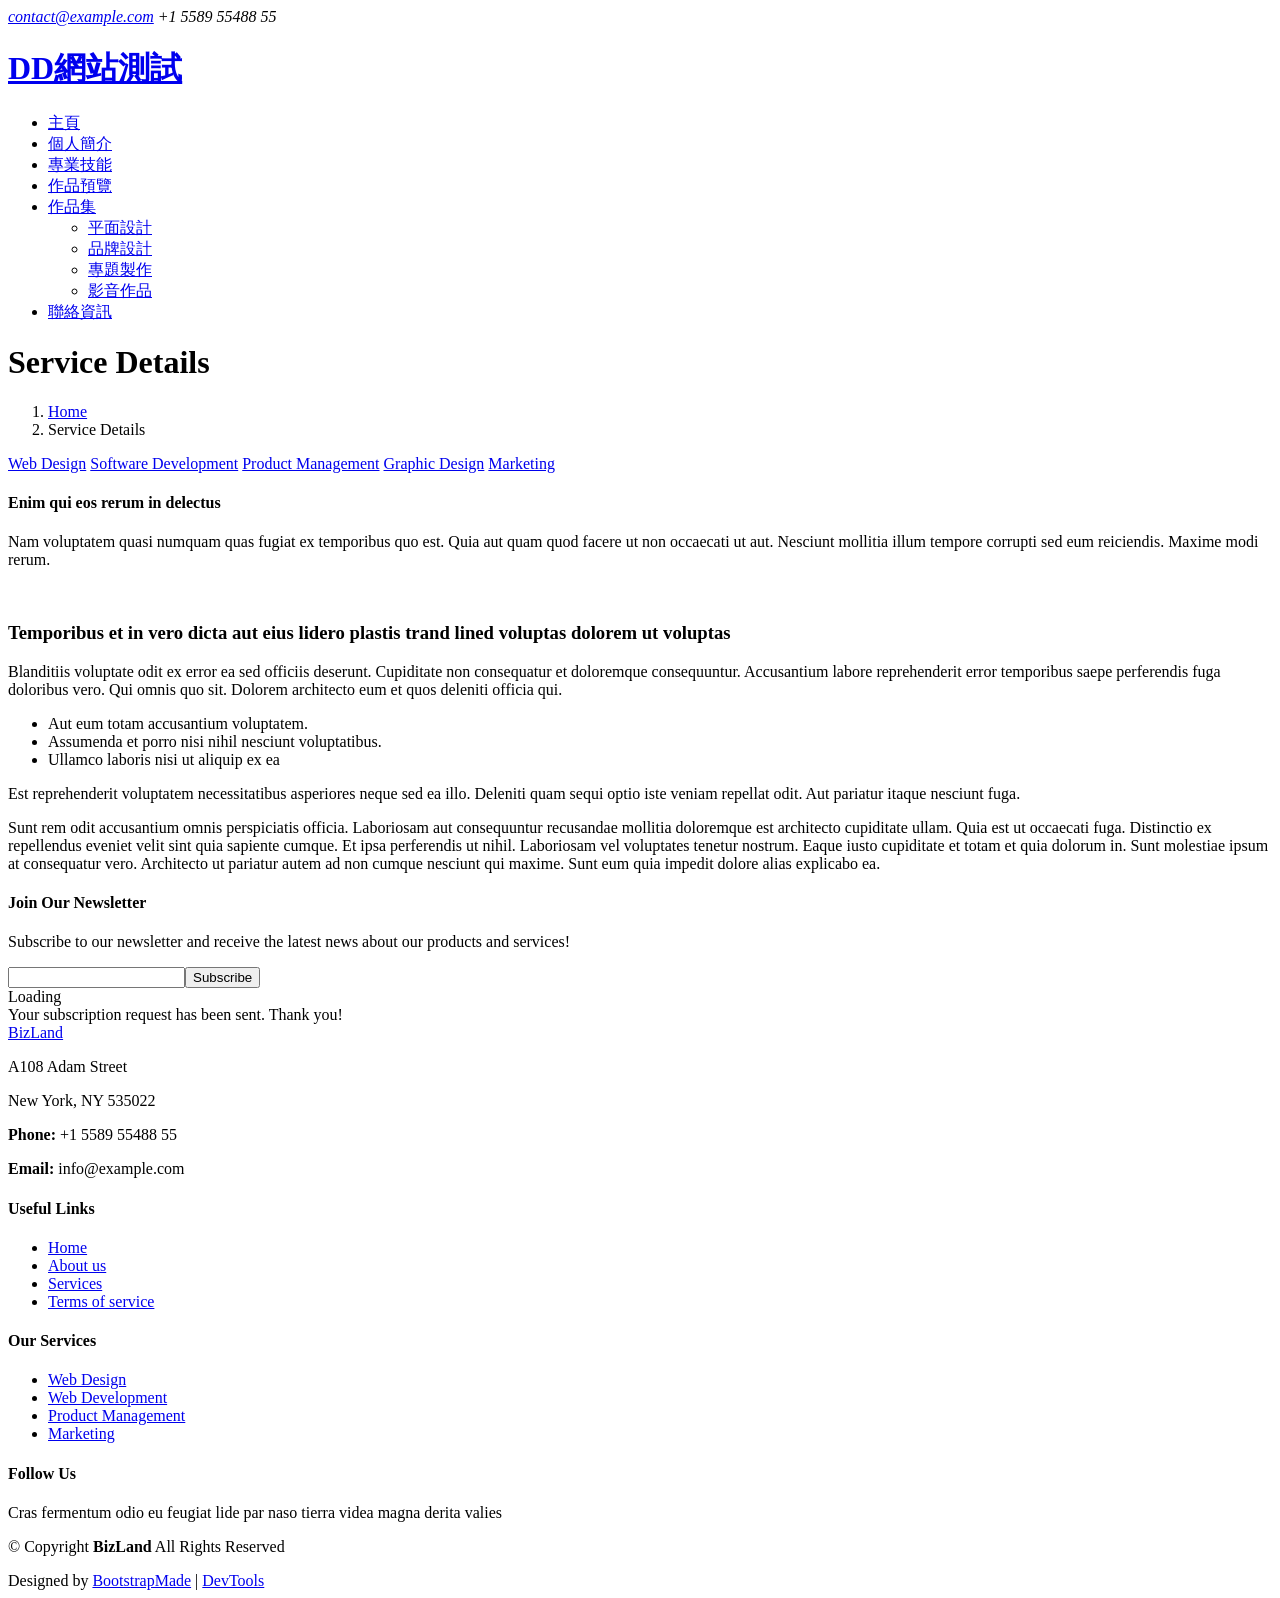
==== service-details.html @ c72c9043 "Add files via upload" ====
<!DOCTYPE html>
<html lang="en">

<head>
  <meta charset="utf-8">
  <meta content="width=device-width, initial-scale=1.0" name="viewport">
  <title>Service Details - BizLand Bootstrap Template</title>
  <meta name="description" content="">
  <meta name="keywords" content="">

  <!-- Favicons -->
  <link href="assets/img/favicon.png" rel="icon">
  <link href="assets/img/apple-touch-icon.png" rel="apple-touch-icon">

  <!-- Fonts -->
  <link href="https://fonts.googleapis.com" rel="preconnect">
  <link href="https://fonts.gstatic.com" rel="preconnect" crossorigin>
  <link href="https://fonts.googleapis.com/css2?family=Roboto:ital,wght@0,100;0,300;0,400;0,500;0,700;0,900;1,100;1,300;1,400;1,500;1,700;1,900&family=Open+Sans:ital,wght@0,300;0,400;0,500;0,600;0,700;0,800;1,300;1,400;1,500;1,600;1,700;1,800&family=Montserrat:ital,wght@0,100;0,200;0,300;0,400;0,500;0,600;0,700;0,800;0,900;1,100;1,200;1,300;1,400;1,500;1,600;1,700;1,800;1,900&display=swap" rel="stylesheet">

  <!-- Vendor CSS Files -->
  <link href="assets/vendor/bootstrap/css/bootstrap.min.css" rel="stylesheet">
  <link href="assets/vendor/bootstrap-icons/bootstrap-icons.css" rel="stylesheet">
  <link href="assets/vendor/aos/aos.css" rel="stylesheet">
  <link href="assets/vendor/glightbox/css/glightbox.min.css" rel="stylesheet">
  <link href="assets/vendor/swiper/swiper-bundle.min.css" rel="stylesheet">

  <!-- Main CSS File -->
  <link href="assets/css/main.css" rel="stylesheet">

  <!-- =======================================================
  * Template Name: BizLand
  * Template URL: https://bootstrapmade.com/bizland-bootstrap-business-template/
  * Updated: Dec 05 2024 with Bootstrap v5.3.3
  * Author: BootstrapMade.com
  * License: https://bootstrapmade.com/license/
  ======================================================== -->
</head>

<body class="index-page">

  <header id="header" class="header sticky-top">

    <div class="topbar d-flex align-items-center">
      <div class="container d-flex justify-content-center justify-content-md-between">
        <div class="contact-info d-flex align-items-center">
          <i class="bi bi-envelope d-flex align-items-center"><a href="mailto:contact@example.com">contact@example.com</a></i>
          <i class="bi bi-phone d-flex align-items-center ms-4"><span>+1 5589 55488 55</span></i>
        </div>
        <div class="social-links d-none d-md-flex align-items-center">
          <a href="https://www.facebook.com/?locale=zh_TW" class="facebook" target="_blank"><i class="bi bi-facebook"></i></a>
          <a href="https://www.instagram.com/" class="instagram" target="_blank"><i class="bi bi-instagram"></i></a>
        </div>
      </div>
    </div><!-- End Top Bar -->

    <div class="branding d-flex align-items-cente">

      <div class="container position-relative d-flex align-items-center justify-content-between">
        <a href="index.html" class="logo d-flex align-items-center">
          <!-- Uncomment the line below if you also wish to use an image logo -->
          <!-- <img src="assets/img/logo.png" alt=""> -->
          <h1 class="sitename">DD網站測試</h1>
        </a>

        <nav id="navmenu" class="navmenu">
          <ul>
            <li><a href="#hero" class="active">主頁</a></li>
            <li><a href="#about">個人簡介</a></li>
            <li><a href="#services">專業技能</a></li>
          <li><a href="#portfolio">作品預覽</a></li>
            <!--<li><a href="#team">team</a></li>-->
            <li class="dropdown"><a href="#"><span>作品集</span> <i class="bi bi-chevron-down toggle-dropdown"></i></a>
              <ul>
                <li><a href="#">平面設計</a></li>
                <!--<li class="dropdown"><a href="#"><span>Deep Dropdown</span> <i class="bi bi-chevron-down toggle-dropdown"></i></a>
                  <ul>
                    <li><a href="#">Deep Dropdown 1</a></li>
                    <li><a href="#">Deep Dropdown 2</a></li>
                    <li><a href="#">Deep Dropdown 3</a></li>
                    <li><a href="#">Deep Dropdown 4</a></li>
                    <li><a href="#">Deep Dropdown 5</a></li>
                  </ul>
                </li>-->
                <li><a href="#">品牌設計</a></li>
                <li><a href="#">專題製作</a></li>
                <li><a href="#">影音作品</a></li>
              </ul>
            </li>
            <li><a href="#contact">聯絡資訊</a></li>
          </ul>
          <i class="mobile-nav-toggle d-xl-none bi bi-list"></i>
        </nav>

      </div>

    </div>

  </header>

  <main class="main">

    <!-- Page Title -->
    <div class="page-title" data-aos="fade">
      <div class="container d-lg-flex justify-content-between align-items-center">
        <h1 class="mb-2 mb-lg-0">Service Details</h1>
        <nav class="breadcrumbs">
          <ol>
            <li><a href="index.html">Home</a></li>
            <li class="current">Service Details</li>
          </ol>
        </nav>
      </div>
    </div><!-- End Page Title -->

    <!-- Service Details Section -->
    <section id="service-details" class="service-details section">

      <div class="container">

        <div class="row gy-4">

          <div class="col-lg-4" data-aos="fade-up" data-aos-delay="100">
            <div class="services-list">
              <a href="#" class="active">Web Design</a>
              <a href="#">Software Development</a>
              <a href="#">Product Management</a>
              <a href="#">Graphic Design</a>
              <a href="#">Marketing</a>
            </div>

            <h4>Enim qui eos rerum in delectus</h4>
            <p>Nam voluptatem quasi numquam quas fugiat ex temporibus quo est. Quia aut quam quod facere ut non occaecati ut aut. Nesciunt mollitia illum tempore corrupti sed eum reiciendis. Maxime modi rerum.</p>
          </div>

          <div class="col-lg-8" data-aos="fade-up" data-aos-delay="200">
            <img src="assets/img/services.jpg" alt="" class="img-fluid services-img">
            <h3>Temporibus et in vero dicta aut eius lidero plastis trand lined voluptas dolorem ut voluptas</h3>
            <p>
              Blanditiis voluptate odit ex error ea sed officiis deserunt. Cupiditate non consequatur et doloremque consequuntur. Accusantium labore reprehenderit error temporibus saepe perferendis fuga doloribus vero. Qui omnis quo sit. Dolorem architecto eum et quos deleniti officia qui.
            </p>
            <ul>
              <li><i class="bi bi-check-circle"></i> <span>Aut eum totam accusantium voluptatem.</span></li>
              <li><i class="bi bi-check-circle"></i> <span>Assumenda et porro nisi nihil nesciunt voluptatibus.</span></li>
              <li><i class="bi bi-check-circle"></i> <span>Ullamco laboris nisi ut aliquip ex ea</span></li>
            </ul>
            <p>
              Est reprehenderit voluptatem necessitatibus asperiores neque sed ea illo. Deleniti quam sequi optio iste veniam repellat odit. Aut pariatur itaque nesciunt fuga.
            </p>
            <p>
              Sunt rem odit accusantium omnis perspiciatis officia. Laboriosam aut consequuntur recusandae mollitia doloremque est architecto cupiditate ullam. Quia est ut occaecati fuga. Distinctio ex repellendus eveniet velit sint quia sapiente cumque. Et ipsa perferendis ut nihil. Laboriosam vel voluptates tenetur nostrum. Eaque iusto cupiditate et totam et quia dolorum in. Sunt molestiae ipsum at consequatur vero. Architecto ut pariatur autem ad non cumque nesciunt qui maxime. Sunt eum quia impedit dolore alias explicabo ea.
            </p>
          </div>

        </div>

      </div>

    </section><!-- /Service Details Section -->

  </main>

  <footer id="footer" class="footer">

    <div class="footer-newsletter">
      <div class="container">
        <div class="row justify-content-center text-center">
          <div class="col-lg-6">
            <h4>Join Our Newsletter</h4>
            <p>Subscribe to our newsletter and receive the latest news about our products and services!</p>
            <form action="forms/newsletter.php" method="post" class="php-email-form">
              <div class="newsletter-form"><input type="email" name="email"><input type="submit" value="Subscribe"></div>
              <div class="loading">Loading</div>
              <div class="error-message"></div>
              <div class="sent-message">Your subscription request has been sent. Thank you!</div>
            </form>
          </div>
        </div>
      </div>
    </div>

    <div class="container footer-top">
      <div class="row gy-4">
        <div class="col-lg-4 col-md-6 footer-about">
          <a href="index.html" class="d-flex align-items-center">
            <span class="sitename">BizLand</span>
          </a>
          <div class="footer-contact pt-3">
            <p>A108 Adam Street</p>
            <p>New York, NY 535022</p>
            <p class="mt-3"><strong>Phone:</strong> <span>+1 5589 55488 55</span></p>
            <p><strong>Email:</strong> <span>info@example.com</span></p>
          </div>
        </div>

        <div class="col-lg-2 col-md-3 footer-links">
          <h4>Useful Links</h4>
          <ul>
            <li><i class="bi bi-chevron-right"></i> <a href="#">Home</a></li>
            <li><i class="bi bi-chevron-right"></i> <a href="#">About us</a></li>
            <li><i class="bi bi-chevron-right"></i> <a href="#">Services</a></li>
            <li><i class="bi bi-chevron-right"></i> <a href="#">Terms of service</a></li>
          </ul>
        </div>

        <div class="col-lg-2 col-md-3 footer-links">
          <h4>Our Services</h4>
          <ul>
            <li><i class="bi bi-chevron-right"></i> <a href="#">Web Design</a></li>
            <li><i class="bi bi-chevron-right"></i> <a href="#">Web Development</a></li>
            <li><i class="bi bi-chevron-right"></i> <a href="#">Product Management</a></li>
            <li><i class="bi bi-chevron-right"></i> <a href="#">Marketing</a></li>
          </ul>
        </div>

        <div class="col-lg-4 col-md-12">
          <h4>Follow Us</h4>
          <p>Cras fermentum odio eu feugiat lide par naso tierra videa magna derita valies</p>
          <div class="social-links d-flex">
            <a href=""><i class="bi bi-twitter-x"></i></a>
            <a href=""><i class="bi bi-facebook"></i></a>
            <a href=""><i class="bi bi-instagram"></i></a>
            <a href=""><i class="bi bi-linkedin"></i></a>
          </div>
        </div>

      </div>
    </div>

    <div class="container copyright text-center mt-4">
      <p>© <span>Copyright</span> <strong class="px-1 sitename">BizLand</strong> <span>All Rights Reserved</span></p>
      <div class="credits">
        <!-- All the links in the footer should remain intact. -->
        <!-- You can delete the links only if you've purchased the pro version. -->
        <!-- Licensing information: https://bootstrapmade.com/license/ -->
        <!-- Purchase the pro version with working PHP/AJAX contact form: [buy-url] -->
        Designed by <a href="https://bootstrapmade.com/">BootstrapMade</a> | <a href="https://bootstrapmade.com/tools/">DevTools</a>
      </div>
    </div>

  </footer>

  <!-- Scroll Top -->
  <a href="#" id="scroll-top" class="scroll-top d-flex align-items-center justify-content-center"><i class="bi bi-arrow-up-short"></i></a>

  <!-- Preloader -->
  <div id="preloader">
    <div></div>
    <div></div>
    <div></div>
    <div></div>
  </div>

  <!-- Vendor JS Files -->
  <script src="assets/vendor/bootstrap/js/bootstrap.bundle.min.js"></script>
  <script src="assets/vendor/php-email-form/validate.js"></script>
  <script src="assets/vendor/aos/aos.js"></script>
  <script src="assets/vendor/glightbox/js/glightbox.min.js"></script>
  <script src="assets/vendor/waypoints/noframework.waypoints.js"></script>
  <script src="assets/vendor/purecounter/purecounter_vanilla.js"></script>
  <script src="assets/vendor/swiper/swiper-bundle.min.js"></script>
  <script src="assets/vendor/imagesloaded/imagesloaded.pkgd.min.js"></script>
  <script src="assets/vendor/isotope-layout/isotope.pkgd.min.js"></script>

  <!-- Main JS File -->
  <script src="assets/js/main.js"></script>

</body>

</html>
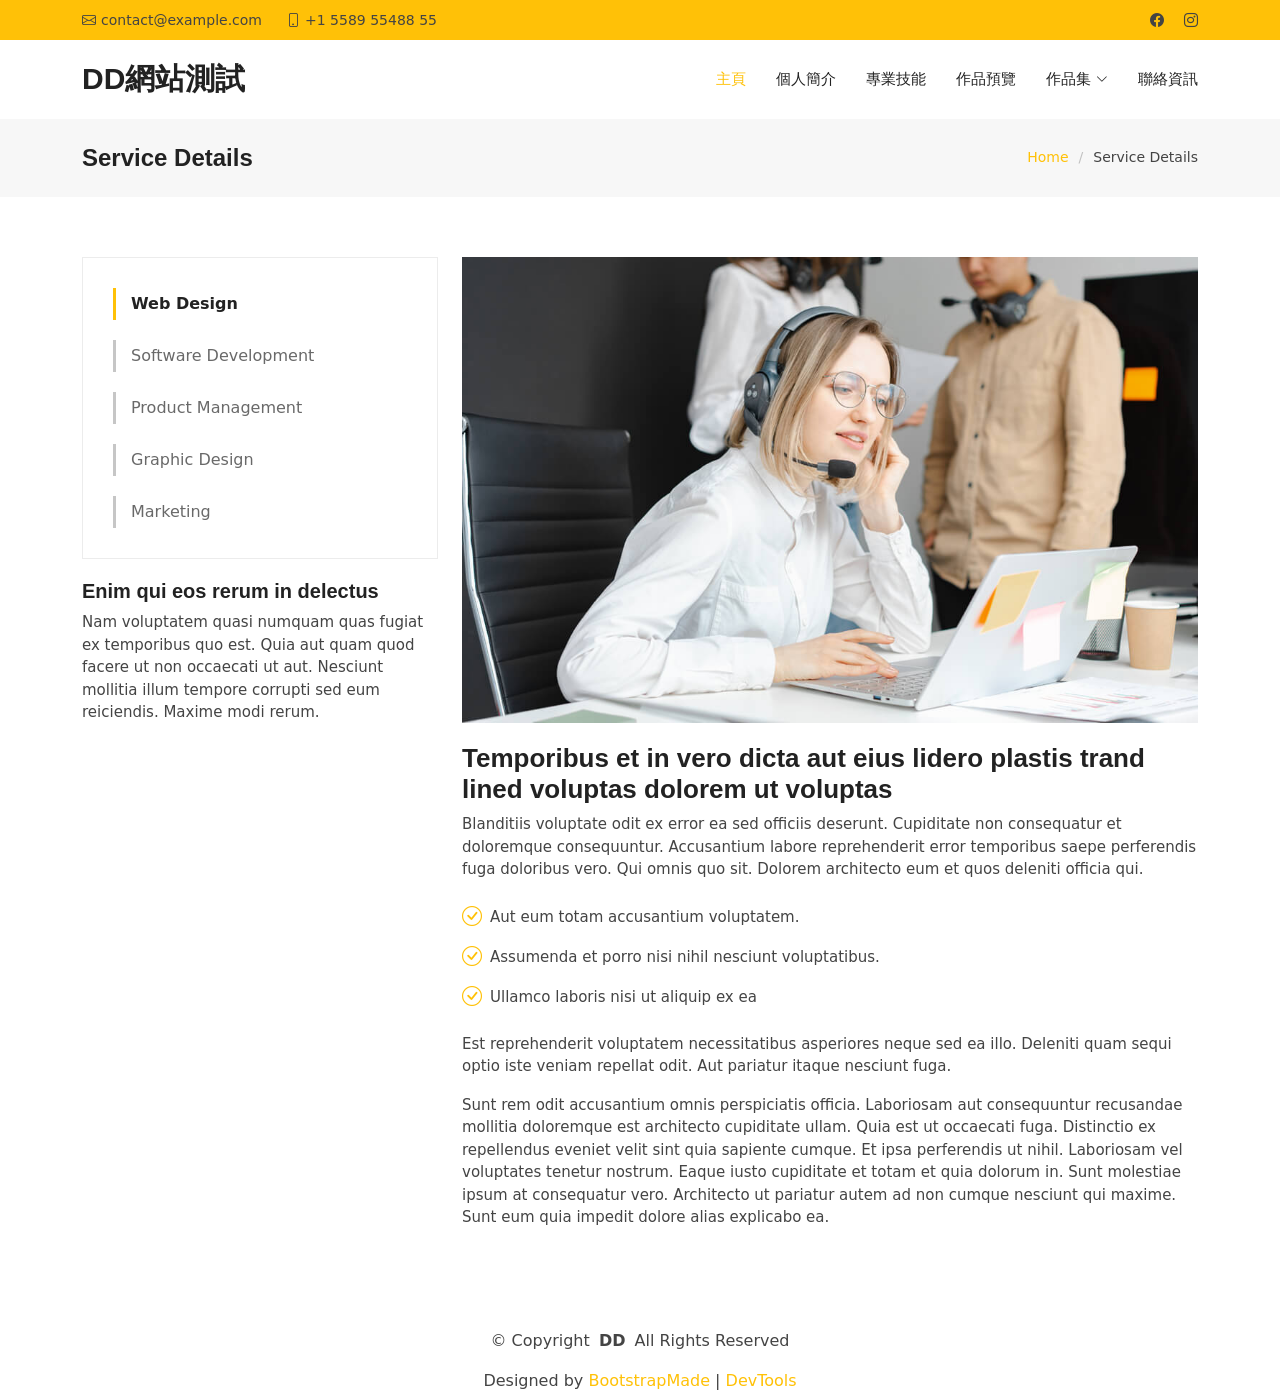
==== commit bbc7a840: "Add files via upload" ====
--- a/service-details.html
+++ b/service-details.html
@@ -1,5 +1,5 @@
 <!DOCTYPE html>
-<html lang="en">
+<html lang="zh-Hant">
 
 <head>
   <meta charset="utf-8">
@@ -69,9 +69,9 @@
             <li><a href="#services">專業技能</a></li>
           <li><a href="#portfolio">作品預覽</a></li>
             <!--<li><a href="#team">team</a></li>-->
-            <li class="dropdown"><a href="#"><span>作品集</span> <i class="bi bi-chevron-down toggle-dropdown"></i></a>
+              <li class="dropdown"><a href="portfolio-details.html"><span>作品集</span> <i class="bi bi-chevron-down toggle-dropdown"></i></a>
               <ul>
-                <li><a href="#">平面設計</a></li>
+                <li><a href="graphic-design.html">平面設計</a></li>
                 <!--<li class="dropdown"><a href="#"><span>Deep Dropdown</span> <i class="bi bi-chevron-down toggle-dropdown"></i></a>
                   <ul>
                     <li><a href="#">Deep Dropdown 1</a></li>
@@ -81,9 +81,8 @@
                     <li><a href="#">Deep Dropdown 5</a></li>
                   </ul>
                 </li>-->
-                <li><a href="#">品牌設計</a></li>
-                <li><a href="#">專題製作</a></li>
-                <li><a href="#">影音作品</a></li>
+                <li><a href="project.html">專題製作</a></li>
+                <li><a href="media-create.html">影音作品</a></li>
               </ul>
             </li>
             <li><a href="#contact">聯絡資訊</a></li>
@@ -157,7 +156,7 @@
 
     </section><!-- /Service Details Section -->
 
-  </main>
+   <!--</main>
 
   <footer id="footer" class="footer">
 
@@ -224,10 +223,10 @@
         </div>
 
       </div>
-    </div>
-
-    <div class="container copyright text-center mt-4">
-      <p>© <span>Copyright</span> <strong class="px-1 sitename">BizLand</strong> <span>All Rights Reserved</span></p>
+    </div>-->
+
+   <div class="container copyright text-center mt-4">
+      <p>© <span>Copyright</span> <strong class="px-1 sitename">DD</strong> <span>All Rights Reserved</span></p>
       <div class="credits">
         <!-- All the links in the footer should remain intact. -->
         <!-- You can delete the links only if you've purchased the pro version. -->
@@ -236,7 +235,6 @@
         Designed by <a href="https://bootstrapmade.com/">BootstrapMade</a> | <a href="https://bootstrapmade.com/tools/">DevTools</a>
       </div>
     </div>
-
   </footer>
 
   <!-- Scroll Top -->
--- a/assets/css/main.css
+++ b/assets/css/main.css
@@ -0,0 +1,1959 @@
+/**
+* Template Name: BizLand
+* Template URL: https://bootstrapmade.com/bizland-bootstrap-business-template/
+* Updated: Dec 05 2024 with Bootstrap v5.3.3
+* Author: BootstrapMade.com
+* License: https://bootstrapmade.com/license/
+*/
+
+/*--------------------------------------------------------------
+# Font & Color Variables
+# Help: https://bootstrapmade.com/color-system/
+--------------------------------------------------------------*/
+/* Fonts */
+:root {
+  --default-font: "Roboto",  system-ui, -apple-system, "Segoe UI", Roboto, "Helvetica Neue", Arial, "Noto Sans", "Liberation Sans", sans-serif, "Apple Color Emoji", "Segoe UI Emoji", "Segoe UI Symbol", "Noto Color Emoji";
+  --heading-font: "Montserrat",  sans-serif;
+  --nav-font: "Open Sans",  sans-serif;
+}
+
+/* Global Colors - The following color variables are used throughout the website. Updating them here will change the color scheme of the entire website */
+:root { 
+  --background-color: #fffff; /* Background color for the entire website, including individual sections */
+  --default-color: #444444; /* Default color used for the majority of the text content across the entire website */
+  --heading-color: #222222; /* Color for headings, subheadings and title throughout the website */
+  --accent-color: #ffc107; /* Accent color that represents your brand on the website. It's used for buttons, links, and other elements that need to stand out */
+  --surface-color: #fffff; /* The surface color is used as a background of boxed elements within sections, such as cards, icon boxes, or other elements that require a visual separation from the global background. */
+  --contrast-color: #fffff; /* Contrast color for text, ensuring readability against backgrounds of accent, heading, or default colors. */
+}
+
+/* Nav Menu Colors - The following color variables are used specifically for the navigation menu. They are separate from the global colors to allow for more customization options */
+:root {
+  --nav-color: #222222;  /* The default color of the main navmenu links */
+  --nav-hover-color: #ffc107; /* Applied to main navmenu links when they are hovered over or active */
+  --nav-mobile-background-color: #fffff; /* Used as the background color for mobile navigation menu */
+  --nav-dropdown-background-color: #fffff; /* Used as the background color for dropdown items that appear when hovering over primary navigation items */
+  --nav-dropdown-color: #222222; /* Used for navigation links of the dropdown items in the navigation menu. */
+  --nav-dropdown-hover-color: #ffc107; /* Similar to --nav-hover-color, this color is applied to dropdown navigation links when they are hovered over. */
+}
+
+/* Color Presets - These classes override global colors when applied to any section or element, providing reuse of the sam color scheme. */
+
+.light-background {
+  --background-color: #f5f9ff;
+  --surface-color: #fffff;
+}
+
+.dark-background {
+  --background-color: #060606;
+  --default-color: #fffff;
+  --heading-color: #fffff;
+  --surface-color: #252525;
+  --contrast-color: #fffff;
+}
+
+/* Smooth scroll */
+:root {
+  scroll-behavior: smooth;
+}
+
+/*--------------------------------------------------------------
+# General Styling & Shared Classes
+--------------------------------------------------------------*/
+body {
+  color: var(--default-color);
+  background-color: var(--background-color);
+  font-family: var(--default-font);
+}
+
+a {
+  color: var(--accent-color);
+  text-decoration: none;
+  transition: 0.3s;
+}
+
+a:hover {
+  color: color-mix(in srgb, var(--accent-color), transparent 25%);
+  text-decoration: none;
+}
+
+h1,
+h2,
+h3,
+h4,
+h5,
+h6 {
+  color: var(--heading-color);
+  font-family: var(--heading-font);
+}
+
+/* PHP Email Form Messages
+------------------------------*/
+.php-email-form .error-message {
+  display: none;
+  background: #df1529;
+  color: #fff;
+  text-align: left;
+  padding: 15px;
+  margin-bottom: 24px;
+  font-weight: 600;
+}
+
+.php-email-form .sent-message {
+  display: none;
+  color: #fff;
+  background: #059652;
+  text-align: center;
+  padding: 15px;
+  margin-bottom: 24px;
+  font-weight: 600;
+}
+
+.php-email-form .loading {
+  display: none;
+  background: var(--surface-color);
+  text-align: center;
+  padding: 15px;
+  margin-bottom: 24px;
+}
+
+.php-email-form .loading:before {
+  content: "";
+  display: inline-block;
+  border-radius: 50%;
+  width: 24px;
+  height: 24px;
+  margin: 0 10px -6px 0;
+  border: 3px solid var(--accent-color);
+  border-top-color: var(--surface-color);
+  animation: php-email-form-loading 1s linear infinite;
+}
+
+@keyframes php-email-form-loading {
+  0% {
+    transform: rotate(0deg);
+  }
+
+  100% {
+    transform: rotate(360deg);
+  }
+}
+
+/*--------------------------------------------------------------
+# Global Header
+--------------------------------------------------------------*/
+.header {
+  color: var(--default-color);
+  transition: all 0.5s;
+  z-index: 997;
+  background-color: var(--background-color);
+}
+
+.header .topbar {
+  background-color: var(--accent-color);
+  height: 40px;
+  padding: 0;
+  font-size: 14px;
+  transition: all 0.5s;
+}
+
+.header .topbar .contact-info i {
+  font-style: normal;
+  color: var(--contrast-color);
+}
+
+.header .topbar .contact-info i a,
+.header .topbar .contact-info i span {
+  padding-left: 5px;
+  color: var(--contrast-color);
+}
+
+@media (max-width: 575px) {
+
+  .header .topbar .contact-info i a,
+  .header .topbar .contact-info i span {
+    font-size: 13px;
+  }
+}
+
+.header .topbar .contact-info i a {
+  line-height: 0;
+  transition: 0.3s;
+}
+
+.header .topbar .contact-info i a:hover {
+  color: var(--contrast-color);
+  text-decoration: underline;
+}
+
+.header .topbar .social-links a {
+  color: color-mix(in srgb, var(--contrast-color), transparent 40%);
+  line-height: 0;
+  transition: 0.3s;
+  margin-left: 20px;
+}
+
+.header .topbar .social-links a:hover {
+  color: var(--contrast-color);
+}
+
+.header .branding {
+  background-color: var(--background-color);
+  min-height: 60px;
+  padding: 10px 0;
+}
+
+.header .logo {
+  line-height: 1;
+}
+
+.header .logo img {
+  max-height: 36px;
+  margin-right: 8px;
+}
+
+.header .logo h1 {
+  font-size: 30px;
+  margin: 0;
+  font-weight: 700;
+  color: var(--heading-color);
+}
+
+.scrolled .header {
+  box-shadow: 0px 0 18px rgba(0, 0, 0, 0.1);
+}
+
+.scrolled .header .topbar {
+  height: 0;
+  visibility: hidden;
+  overflow: hidden;
+}
+
+/*--------------------------------------------------------------
+# Navigation Menu
+--------------------------------------------------------------*/
+/* Navmenu - Desktop */
+@media (min-width: 1200px) {
+  .navmenu {
+    padding: 0;
+  }
+
+  .navmenu ul {
+    margin: 0;
+    padding: 0;
+    display: flex;
+    list-style: none;
+    align-items: center;
+  }
+
+  .navmenu li {
+    position: relative;
+  }
+
+  .navmenu a,
+  .navmenu a:focus {
+    color: var(--nav-color);
+    padding: 18px 15px;
+    font-size: 15px;
+    font-family: var(--nav-font);
+    font-weight: 500;
+    display: flex;
+    align-items: center;
+    justify-content: space-between;
+    white-space: nowrap;
+    transition: 0.3s;
+  }
+
+  .navmenu a i,
+  .navmenu a:focus i {
+    font-size: 12px;
+    line-height: 0;
+    margin-left: 5px;
+    transition: 0.3s;
+  }
+
+  .navmenu li:last-child a {
+    padding-right: 0;
+  }
+
+  .navmenu li:hover>a,
+  .navmenu .active,
+  .navmenu .active:focus {
+    color: var(--nav-hover-color);
+  }
+
+  .navmenu .dropdown ul {
+    margin: 0;
+    padding: 10px 0;
+    background: var(--nav-dropdown-background-color);
+    display: block;
+    position: absolute;
+    visibility: hidden;
+    left: 14px;
+    top: 130%;
+    opacity: 0;
+    transition: 0.3s;
+    border-radius: 4px;
+    z-index: 99;
+    box-shadow: 0px 0px 30px rgba(0, 0, 0, 0.1);
+  }
+
+  .navmenu .dropdown ul li {
+    min-width: 200px;
+  }
+
+  .navmenu .dropdown ul a {
+    padding: 10px 20px;
+    font-size: 15px;
+    text-transform: none;
+    color: var(--nav-dropdown-color);
+  }
+
+  .navmenu .dropdown ul a i {
+    font-size: 12px;
+  }
+
+  .navmenu .dropdown ul a:hover,
+  .navmenu .dropdown ul .active:hover,
+  .navmenu .dropdown ul li:hover>a {
+    color: var(--nav-dropdown-hover-color);
+  }
+
+  .navmenu .dropdown:hover>ul {
+    opacity: 1;
+    top: 100%;
+    visibility: visible;
+  }
+
+  .navmenu .dropdown .dropdown ul {
+    top: 0;
+    left: -90%;
+    visibility: hidden;
+  }
+
+  .navmenu .dropdown .dropdown:hover>ul {
+    opacity: 1;
+    top: 0;
+    left: -100%;
+    visibility: visible;
+  }
+}
+
+/* Navmenu - Mobile */
+@media (max-width: 1199px) {
+  .mobile-nav-toggle {
+    color: var(--nav-color);
+    font-size: 28px;
+    line-height: 0;
+    margin-right: 10px;
+    cursor: pointer;
+    transition: color 0.3s;
+  }
+
+  .navmenu {
+    padding: 0;
+    z-index: 9997;
+  }
+
+  .navmenu ul {
+    display: none;
+    list-style: none;
+    position: absolute;
+    inset: 60px 20px 20px 20px;
+    padding: 10px 0;
+    margin: 0;
+    border-radius: 6px;
+    background-color: var(--nav-mobile-background-color);
+    overflow-y: auto;
+    transition: 0.3s;
+    z-index: 9998;
+    box-shadow: 0px 0px 30px rgba(0, 0, 0, 0.1);
+  }
+
+  .navmenu a,
+  .navmenu a:focus {
+    color: var(--nav-dropdown-color);
+    padding: 10px 20px;
+    font-family: var(--nav-font);
+    font-size: 17px;
+    font-weight: 500;
+    display: flex;
+    align-items: center;
+    justify-content: space-between;
+    white-space: nowrap;
+    transition: 0.3s;
+  }
+
+  .navmenu a i,
+  .navmenu a:focus i {
+    font-size: 12px;
+    line-height: 0;
+    margin-left: 5px;
+    width: 30px;
+    height: 30px;
+    display: flex;
+    align-items: center;
+    justify-content: center;
+    border-radius: 50%;
+    transition: 0.3s;
+    background-color: color-mix(in srgb, var(--accent-color), transparent 90%);
+  }
+
+  .navmenu a i:hover,
+  .navmenu a:focus i:hover {
+    background-color: var(--accent-color);
+    color: var(--contrast-color);
+  }
+
+  .navmenu a:hover,
+  .navmenu .active,
+  .navmenu .active:focus {
+    color: var(--nav-dropdown-hover-color);
+  }
+
+  .navmenu .active i,
+  .navmenu .active:focus i {
+    background-color: var(--accent-color);
+    color: var(--contrast-color);
+    transform: rotate(180deg);
+  }
+
+  .navmenu .dropdown ul {
+    position: static;
+    display: none;
+    z-index: 99;
+    padding: 10px 0;
+    margin: 10px 20px;
+    background-color: var(--nav-dropdown-background-color);
+    border: 1px solid color-mix(in srgb, var(--default-color), transparent 90%);
+    box-shadow: none;
+    transition: all 0.5s ease-in-out;
+  }
+
+  .navmenu .dropdown ul ul {
+    background-color: rgba(33, 37, 41, 0.1);
+  }
+
+  .navmenu .dropdown>.dropdown-active {
+    display: block;
+    background-color: rgba(33, 37, 41, 0.03);
+  }
+
+  .mobile-nav-active {
+    overflow: hidden;
+  }
+
+  .mobile-nav-active .mobile-nav-toggle {
+    color: #fff;
+    position: absolute;
+    font-size: 32px;
+    top: 15px;
+    right: 15px;
+    margin-right: 0;
+    z-index: 9999;
+  }
+
+  .mobile-nav-active .navmenu {
+    position: fixed;
+    overflow: hidden;
+    inset: 0;
+    background: rgba(33, 37, 41, 0.8);
+    transition: 0.3s;
+  }
+
+  .mobile-nav-active .navmenu>ul {
+    display: block;
+  }
+}
+
+/*--------------------------------------------------------------
+# Global Footer
+--------------------------------------------------------------*/
+.footer {
+  color: var(--default-color);
+  background-color: var(--background-color);
+  font-size: 14px;
+  padding-bottom: 50px;
+  position: relative;
+}
+
+.footer .footer-newsletter {
+  background-color: color-mix(in srgb, var(--accent-color), transparent 96%);
+  padding: 50px 0;
+}
+
+.footer .footer-newsletter h4 {
+  font-size: 24px;
+}
+
+.footer .footer-newsletter .newsletter-form {
+  margin-top: 30px;
+  margin-bottom: 15px;
+  padding: 6px 8px;
+  position: relative;
+  background-color: var(--surface-color);
+  border: 1px solid color-mix(in srgb, var(--accent-color), transparent 80%);
+  box-shadow: 0px 2px 25px rgba(0, 0, 0, 0.1);
+  display: flex;
+  transition: 0.3s;
+  border-radius: 4px;
+}
+
+.footer .footer-newsletter .newsletter-form:focus-within {
+  border-color: var(--accent-color);
+}
+
+.footer .footer-newsletter .newsletter-form input[type=email] {
+  border: 0;
+  padding: 4px;
+  width: 100%;
+  background-color: var(--surface-color);
+  color: var(--default-color);
+}
+
+.footer .footer-newsletter .newsletter-form input[type=email]:focus-visible {
+  outline: none;
+}
+
+.footer .footer-newsletter .newsletter-form input[type=submit] {
+  border: 0;
+  font-size: 16px;
+  padding: 0 20px;
+  margin: -7px -8px -7px 0;
+  background: var(--accent-color);
+  color: var(--contrast-color);
+  transition: 0.3s;
+  border-radius: 0 4px 4px 0;
+}
+
+.footer .footer-newsletter .newsletter-form input[type=submit]:hover {
+  background: color-mix(in srgb, var(--accent-color), transparent 20%);
+}
+
+.footer .footer-top {
+  padding-top: 50px;
+}
+
+.footer .social-links a {
+  display: flex;
+  align-items: center;
+  justify-content: center;
+  width: 40px;
+  height: 40px;
+  border-radius: 4px;
+  border: 1px solid color-mix(in srgb, var(--default-color), transparent 50%);
+  font-size: 16px;
+  color: color-mix(in srgb, var(--default-color), transparent 20%);
+  margin-right: 10px;
+  transition: 0.3s;
+}
+
+.footer .social-links a:hover {
+  color: var(--accent-color);
+  border-color: var(--accent-color);
+}
+
+.footer h4 {
+  font-size: 16px;
+  font-weight: bold;
+  position: relative;
+  padding-bottom: 12px;
+}
+
+.footer .footer-links {
+  margin-bottom: 30px;
+}
+
+.footer .footer-links ul {
+  list-style: none;
+  padding: 0;
+  margin: 0;
+}
+
+.footer .footer-links ul i {
+  margin-right: 3px;
+  font-size: 12px;
+  line-height: 0;
+  color: var(--accent-color);
+}
+
+.footer .footer-links ul li {
+  padding: 10px 0;
+  display: flex;
+  align-items: center;
+}
+
+.footer .footer-links ul li:first-child {
+  padding-top: 0;
+}
+
+.footer .footer-links ul a {
+  display: inline-block;
+  color: color-mix(in srgb, var(--default-color), transparent 20%);
+  line-height: 1;
+}
+
+.footer .footer-links ul a:hover {
+  color: var(--accent-color);
+}
+
+.footer .footer-about a {
+  color: var(--heading-color);
+  font-size: 24px;
+  font-weight: 600;
+  font-family: var(--heading-font);
+}
+
+.footer .footer-contact p {
+  margin-bottom: 5px;
+}
+
+.footer .copyright {
+  padding-top: 25px;
+  padding-bottom: 25px;
+  border-top: 1px solid color-mix(in srgb, var(--default-color), transparent 90%);
+}
+
+.footer .copyright p {
+  margin-bottom: 0;
+}
+
+.footer .credits {
+  margin-top: 6px;
+  font-size: 13px;
+}
+
+/*--------------------------------------------------------------
+# Preloader
+--------------------------------------------------------------*/
+#preloader {
+  position: fixed;
+  inset: 0;
+  z-index: 9999;
+  overflow: hidden;
+  background-color: var(--background-color);
+  transition: all 0.6s ease-out;
+  width: 100%;
+  height: 100vh;
+  display: flex;
+  align-items: center;
+  justify-content: center;
+}
+
+#preloader div {
+  width: 13px;
+  height: 13px;
+  background-color: var(--accent-color);
+  border-radius: 50%;
+  animation-timing-function: cubic-bezier(0, 1, 1, 0);
+  position: absolute;
+  left: 50%;
+}
+
+#preloader div:nth-child(1) {
+  left: calc(50% + 8px);
+  animation: animate-preloader-1 0.6s infinite;
+}
+
+#preloader div:nth-child(2) {
+  left: calc(50% + 8px);
+  animation: animate-preloader-2 0.6s infinite;
+}
+
+#preloader div:nth-child(3) {
+  left: calc(50% + 32px);
+  animation: animate-preloader-2 0.6s infinite;
+}
+
+#preloader div:nth-child(4) {
+  left: calc(50% + 56px);
+  animation: animate-preloader-3 0.6s infinite;
+}
+
+@keyframes animate-preloader-1 {
+  0% {
+    transform: scale(0);
+  }
+
+  100% {
+    transform: scale(1);
+  }
+}
+
+@keyframes animate-preloader-3 {
+  0% {
+    transform: scale(1);
+  }
+
+  100% {
+    transform: scale(0);
+  }
+}
+
+@keyframes animate-preloader-2 {
+  0% {
+    transform: translate(0, 0);
+  }
+
+  100% {
+    transform: translate(24px, 0);
+  }
+}
+
+/*--------------------------------------------------------------
+# Scroll Top Button
+--------------------------------------------------------------*/
+.scroll-top {
+  position: fixed;
+  visibility: hidden;
+  opacity: 0;
+  right: 15px;
+  bottom: 15px;
+  z-index: 99999;
+  background-color: var(--accent-color);
+  width: 40px;
+  height: 40px;
+  border-radius: 4px;
+  transition: all 0.4s;
+}
+
+.scroll-top i {
+  font-size: 24px;
+  color: var(--contrast-color);
+  line-height: 0;
+}
+
+.scroll-top:hover {
+  background-color: color-mix(in srgb, var(--accent-color), transparent 20%);
+  color: var(--contrast-color);
+}
+
+.scroll-top.active {
+  visibility: visible;
+  opacity: 1;
+}
+
+/*--------------------------------------------------------------
+# Disable aos animation delay on mobile devices
+--------------------------------------------------------------*/
+@media screen and (max-width: 768px) {
+  [data-aos-delay] {
+    transition-delay: 0 !important;
+  }
+}
+
+/*--------------------------------------------------------------
+# Global Page Titles & Breadcrumbs
+--------------------------------------------------------------*/
+.page-title {
+  --background-color: color-mix(in srgb, var(--default-color), transparent 96%);
+  color: var(--default-color);
+  background-color: var(--background-color);
+  padding: 25px 0;
+  position: relative;
+}
+
+.page-title h1 {
+  font-size: 24px;
+  font-weight: 600;
+}
+
+.page-title .breadcrumbs ol {
+  display: flex;
+  flex-wrap: wrap;
+  list-style: none;
+  padding: 0;
+  margin: 0;
+  font-size: 14px;
+  font-weight: 400;
+}
+
+.page-title .breadcrumbs ol li+li {
+  padding-left: 10px;
+}
+
+.page-title .breadcrumbs ol li+li::before {
+  content: "/";
+  display: inline-block;
+  padding-right: 10px;
+  color: color-mix(in srgb, var(--default-color), transparent 70%);
+}
+
+/*--------------------------------------------------------------
+# Global Sections
+--------------------------------------------------------------*/
+section,
+.section {
+  color: var(--default-color);
+  background-color: var(--background-color);
+  padding: 60px 0;
+  scroll-margin-top: 78px;
+  overflow: clip;
+}
+
+@media (max-width: 1199px) {
+
+  section,
+  .section {
+    scroll-margin-top: 60px;
+  }
+}
+
+/*--------------------------------------------------------------
+# Global Section Titles
+--------------------------------------------------------------*/
+.section-title {
+  text-align: center;
+  padding-bottom: 60px;
+  position: relative;
+}
+
+.section-title h2 {
+  font-size: 13px;
+  letter-spacing: 1px;
+  font-weight: 700;
+  padding: 8px 20px;
+  margin: 0;
+  background: color-mix(in srgb, var(--accent-color), transparent 90%);
+  color: var(--accent-color);
+  display: inline-block;
+  text-transform: uppercase;
+  border-radius: 50px;
+  font-family: var(--default-font);
+}
+
+.section-title p {
+  color: var(--heading-color);
+  margin: 10px 0 0 0;
+  font-size: 32px;
+  font-weight: 700;
+  font-family: var(--heading-font);
+}
+
+.section-title p .description-title {
+  color: var(--accent-color);
+}
+
+/*--------------------------------------------------------------
+# Hero Section
+--------------------------------------------------------------*/
+.hero {
+  width: 100%;
+  min-height: 75vh;
+  position: relative;
+  padding: 60px 0;
+  display: flex;
+  align-items: center;
+  background: url("../img/hero-bg.webp") top left;
+  background-size: cover;
+}
+
+.hero:before {
+  content: "";
+  background: color-mix(in srgb, var(--background-color), transparent 30%);
+  position: absolute;
+  bottom: 0;
+  top: 0;
+  left: 0;
+  right: 0;
+}
+
+.hero .container {
+  position: relative;
+}
+
+.hero h1 {
+  margin: 0;
+  font-size: 48px;
+  font-weight: 700;
+  line-height: 56px;
+}
+
+.hero h1 span {
+  color: var(--accent-color);
+}
+
+.hero p {
+  color: color-mix(in srgb, var(--default-color), transparent 30%);
+  margin: 5px 0 30px 0;
+  font-size: 20px;
+  font-weight: 400;
+}
+
+.hero .btn-get-started {
+  color: var(--contrast-color);
+  background: var(--accent-color);
+  font-family: var(--heading-font);
+  font-weight: 400;
+  font-size: 16px;
+  letter-spacing: 1px;
+  display: inline-block;
+  padding: 12px 30px;
+  border-radius: 4px;
+  transition: 0.5s;
+  box-shadow: 0 8px 28px rgba(0, 0, 0, 0.1);
+}
+
+.hero .btn-get-started:hover {
+  color: var(--contrast-color);
+  background: color-mix(in srgb, var(--accent-color), transparent 15%);
+  box-shadow: 0 8px 28px rgba(0, 0, 0, 0.1);
+}
+
+.hero .btn-watch-video {
+  font-size: 16px;
+  transition: 0.5s;
+  margin-left: 25px;
+  color: var(--default-color);
+  font-weight: 600;
+}
+
+.hero .btn-watch-video i {
+  color: var(--accent-color);
+  font-size: 32px;
+  transition: 0.3s;
+  line-height: 0;
+  margin-right: 8px;
+}
+
+.hero .btn-watch-video:hover {
+  color: var(--accent-color);
+}
+
+.hero .btn-watch-video:hover i {
+  color: color-mix(in srgb, var(--accent-color), transparent 15%);
+}
+
+.hero .animated {
+  animation: up-down 2s ease-in-out infinite alternate-reverse both;
+}
+
+@media (max-width: 640px) {
+  .hero h1 {
+    font-size: 28px;
+    line-height: 36px;
+  }
+
+  .hero p {
+    font-size: 18px;
+    line-height: 24px;
+    margin-bottom: 30px;
+  }
+
+  .hero .btn-get-started,
+  .hero .btn-watch-video {
+    font-size: 13px;
+  }
+}
+
+@keyframes up-down {
+  0% {
+    transform: translateY(10px);
+  }
+
+  100% {
+    transform: translateY(-10px);
+  }
+}
+
+/*--------------------------------------------------------------
+# Featured Services Section
+--------------------------------------------------------------*/
+.featured-services .service-item {
+  background-color: var(--surface-color);
+  box-shadow: 0px 0 25px 0 rgba(0, 0, 0, 0.1);
+  padding: 50px 30px;
+  transition: all 0.3s ease-in-out;
+  height: 100%;
+  position: relative;
+  z-index: 1;
+}
+
+.featured-services .service-item:before {
+  content: "";
+  position: absolute;
+  background: var(--accent-color);
+  inset: 100% 0 0 0;
+  transition: all 0.3s;
+  z-index: -1;
+}
+
+.featured-services .service-item .icon {
+  margin-bottom: 10px;
+}
+
+.featured-services .service-item .icon i {
+  color: var(--accent-color);
+  font-size: 36px;
+  transition: ease-in-out 0.3s;
+}
+
+.featured-services .service-item h4 {
+  font-weight: 700;
+  margin-bottom: 15px;
+  font-size: 20px;
+}
+
+.featured-services .service-item h4 a {
+  color: var(--heading-color);
+  transition: ease-in-out 0.3s;
+}
+
+.featured-services .service-item p {
+  line-height: 24px;
+  font-size: 14px;
+  margin-bottom: 0;
+  transition: ease-in-out 0.3s;
+}
+
+.featured-services .service-item:hover h4 a,
+.featured-services .service-item:hover .icon i,
+.featured-services .service-item:hover p {
+  color: var(--contrast-color);
+}
+
+.featured-services .service-item:hover:before {
+  background: var(--accent-color);
+  inset: 0;
+  border-radius: 0px;
+}
+
+/*--------------------------------------------------------------
+# About Section
+--------------------------------------------------------------*/
+.about .about-content h3 {
+  font-weight: 700;
+  font-size: 26px;
+}
+
+.about .about-content ul {
+  list-style: none;
+  padding: 0;
+}
+
+.about .about-content ul li {
+  display: flex;
+  align-items: flex-start;
+  margin-bottom: 35px;
+}
+
+.about .about-content ul li:first-child {
+  margin-top: 35px;
+}
+
+.about .about-content ul i {
+  background: var(--surface-color);
+  box-shadow: 0px 6px 15px rgba(0, 0, 0, 0.1);
+  display: flex;
+  align-items: center;
+  justify-content: center;
+  flex-shrink: 0;
+  width: 64px;
+  height: 64px;
+  font-size: 24px;
+  margin-right: 15px;
+  color: var(--accent-color);
+  border-radius: 50px;
+}
+
+.about .about-content ul h4 {
+  font-size: 18px;
+  font-weight: 600;
+}
+
+.about .about-content ul p {
+  font-size: 15px;
+}
+
+.about .about-content p:last-child {
+  margin-bottom: 0;
+}
+
+/*--------------------------------------------------------------
+# Skills Section
+--------------------------------------------------------------*/
+.skills .progress {
+  height: 60px;
+  display: block;
+  background: none;
+  border-radius: 0;
+}
+
+.skills .progress .skill {
+  color: var(--heading-color);
+  padding: 0;
+  margin: 0 0 6px 0;
+  text-transform: uppercase;
+  display: block;
+  font-weight: 600;
+  font-family: var(--heading-font);
+}
+
+.skills .progress .skill .val {
+  float: right;
+  font-style: normal;
+}
+
+.skills .progress-bar-wrap {
+  background: color-mix(in srgb, var(--default-color), transparent 90%);
+  height: 10px;
+}
+
+.skills .progress-bar {
+  width: 1px;
+  height: 10px;
+  transition: 0.9s;
+  background-color: var(--accent-color);
+}
+
+/*--------------------------------------------------------------
+# Stats Section
+--------------------------------------------------------------*/
+.stats i {
+  background-color: var(--accent-color);
+  color: var(--contrast-color);
+  border: 6px solid var(--surface-color);
+  width: 64px;
+  height: 64px;
+  font-size: 24px;
+  border-radius: 50px;
+  display: inline-flex;
+  align-items: center;
+  justify-content: center;
+  position: relative;
+  z-index: 1;
+}
+
+.stats .stats-item {
+  background-color: color-mix(in srgb, var(--accent-color), transparent 95%);
+  margin-top: -32px;
+  padding: 40px 30px 35px 30px;
+  width: 100%;
+  position: relative;
+  text-align: center;
+  border-radius: 4px;
+  z-index: 0;
+}
+
+.stats .stats-item span {
+  font-size: 36px;
+  display: block;
+  font-weight: 700;
+}
+
+.stats .stats-item p {
+  padding: 0;
+  margin: 0;
+  font-family: var(--heading-font);
+  font-size: 16px;
+}
+
+/*--------------------------------------------------------------
+# Clients Section
+--------------------------------------------------------------*/
+.clients {
+  padding: 25px 0;
+}
+
+.clients .swiper {
+  padding: 10px 0;
+}
+
+.clients .swiper-wrapper {
+  height: auto;
+}
+
+.clients .swiper-slide img {
+  transition: 0.3s;
+}
+
+.clients .swiper-slide img:hover {
+  transform: scale(1.1);
+}
+
+/*--------------------------------------------------------------
+# Services Section
+--------------------------------------------------------------*/
+.services .service-item {
+  background-color: var(--surface-color);
+  text-align: center;
+  border: 1px solid color-mix(in srgb, var(--default-color), transparent 85%);
+  padding: 80px 20px;
+  transition: border ease-in-out 0.3s;
+  height: 100%;
+}
+
+.services .service-item .icon {
+  margin: 0 auto;
+  width: 64px;
+  height: 64px;
+  background: var(--accent-color);
+  border-radius: 4px;
+  display: flex;
+  align-items: center;
+  justify-content: center;
+  margin-bottom: 20px;
+  transition: 0.3s;
+}
+
+.services .service-item .icon i {
+  color: var(--contrast-color);
+  font-size: 28px;
+  transition: ease-in-out 0.3s;
+}
+
+.services .service-item h3 {
+  font-weight: 700;
+  margin: 10px 0 15px 0;
+  font-size: 22px;
+  transition: 0.3s;
+}
+
+.services .service-item p {
+  line-height: 24px;
+  font-size: 14px;
+  margin-bottom: 0;
+}
+
+.services .service-item:hover {
+  border-color: var(--accent-color);
+}
+
+.services .service-item:hover h3 {
+  color: var(--accent-color);
+}
+
+/*--------------------------------------------------------------
+# Testimonials Section
+--------------------------------------------------------------*/
+.testimonials {
+  padding: 80px 0;
+  position: relative;
+}
+
+.testimonials:before {
+  content: "";
+  background: color-mix(in srgb, var(--background-color), transparent 30%);
+  position: absolute;
+  inset: 0;
+  z-index: 2;
+}
+
+.testimonials .testimonials-bg {
+  position: absolute;
+  inset: 0;
+  display: block;
+  width: 100%;
+  height: 100%;
+  object-fit: cover;
+  z-index: 1;
+}
+
+.testimonials .container {
+  position: relative;
+  z-index: 3;
+}
+
+.testimonials .testimonials-carousel,
+.testimonials .testimonials-slider {
+  overflow: hidden;
+}
+
+.testimonials .testimonial-item {
+  text-align: center;
+}
+
+.testimonials .testimonial-item .testimonial-img {
+  width: 100px;
+  border-radius: 50%;
+  border: 6px solid color-mix(in srgb, var(--default-color), transparent 85%);
+  margin: 0 auto;
+}
+
+.testimonials .testimonial-item h3 {
+  font-size: 20px;
+  font-weight: bold;
+  margin: 10px 0 5px 0;
+}
+
+.testimonials .testimonial-item h4 {
+  font-size: 14px;
+  margin: 0 0 15px 0;
+  color: color-mix(in srgb, var(--default-color), transparent 40%);
+}
+
+.testimonials .testimonial-item .stars {
+  margin-bottom: 15px;
+}
+
+.testimonials .testimonial-item .stars i {
+  color: #ffc107;
+  margin: 0 1px;
+}
+
+.testimonials .testimonial-item .quote-icon-left,
+.testimonials .testimonial-item .quote-icon-right {
+  color: color-mix(in srgb, var(--default-color), transparent 40%);
+  font-size: 26px;
+  line-height: 0;
+}
+
+.testimonials .testimonial-item .quote-icon-left {
+  display: inline-block;
+  left: -5px;
+  position: relative;
+}
+
+.testimonials .testimonial-item .quote-icon-right {
+  display: inline-block;
+  right: -5px;
+  position: relative;
+  top: 10px;
+  transform: scale(-1, -1);
+}
+
+.testimonials .testimonial-item p {
+  font-style: italic;
+  margin: 0 auto 15px auto;
+}
+
+.testimonials .swiper-wrapper {
+  height: auto;
+}
+
+.testimonials .swiper-pagination {
+  margin-top: 20px;
+  position: relative;
+}
+
+.testimonials .swiper-pagination .swiper-pagination-bullet {
+  width: 12px;
+  height: 12px;
+  background-color: color-mix(in srgb, var(--default-color), transparent 50%);
+  opacity: 0.5;
+}
+
+.testimonials .swiper-pagination .swiper-pagination-bullet-active {
+  background-color: var(--default-color);
+  opacity: 1;
+}
+
+@media (min-width: 992px) {
+  .testimonials .testimonial-item p {
+    width: 80%;
+  }
+}
+
+/*--------------------------------------------------------------
+# Portfolio Section
+--------------------------------------------------------------*/
+.portfolio .portfolio-filters {
+  padding: 0;
+  margin: 0 auto 20px auto;
+  list-style: none;
+  text-align: center;
+}
+
+.portfolio .portfolio-filters li {
+  cursor: pointer;
+  display: inline-block;
+  padding: 8px 20px 10px 20px;
+  margin: 0;
+  font-size: 15px;
+  font-weight: 500;
+  line-height: 1;
+  margin-bottom: 5px;
+  border-radius: 4px;
+  transition: all 0.3s ease-in-out;
+  font-family: var(--heading-font);
+}
+
+.portfolio .portfolio-filters li:hover,
+.portfolio .portfolio-filters li.filter-active {
+  color: var(--contrast-color);
+  background-color: var(--accent-color);
+}
+
+.portfolio .portfolio-filters li:first-child {
+  margin-left: 0;
+}
+
+.portfolio .portfolio-filters li:last-child {
+  margin-right: 0;
+}
+
+@media (max-width: 575px) {
+  .portfolio .portfolio-filters li {
+    font-size: 14px;
+    margin: 0 0 10px 0;
+  }
+}
+
+.portfolio .portfolio-item {
+  position: relative;
+  overflow: hidden;
+}
+
+.portfolio .portfolio-item .portfolio-info {
+  opacity: 0;
+  position: absolute;
+  left: 12px;
+  right: 12px;
+  bottom: -100%;
+  z-index: 3;
+  transition: all ease-in-out 0.5s;
+  background: color-mix(in srgb, var(--background-color), transparent 10%);
+  padding: 15px;
+}
+
+.portfolio .portfolio-item .portfolio-info h4 {
+  font-size: 18px;
+  font-weight: 600;
+  padding-right: 50px;
+}
+
+.portfolio .portfolio-item .portfolio-info p {
+  color: color-mix(in srgb, var(--default-color), transparent 30%);
+  font-size: 14px;
+  margin-bottom: 0;
+  padding-right: 50px;
+}
+
+.portfolio .portfolio-item .portfolio-info .preview-link,
+.portfolio .portfolio-item .portfolio-info .details-link {
+  position: absolute;
+  right: 50px;
+  font-size: 24px;
+  top: calc(50% - 14px);
+  color: color-mix(in srgb, var(--default-color), transparent 30%);
+  transition: 0.3s;
+  line-height: 0;
+}
+
+.portfolio .portfolio-item .portfolio-info .preview-link:hover,
+.portfolio .portfolio-item .portfolio-info .details-link:hover {
+  color: var(--accent-color);
+}
+
+.portfolio .portfolio-item .portfolio-info .details-link {
+  right: 14px;
+  font-size: 28px;
+}
+
+.portfolio .portfolio-item:hover .portfolio-info {
+  opacity: 1;
+  bottom: 0;
+}
+
+/*--------------------------------------------------------------
+# Team Section
+--------------------------------------------------------------*/
+.team .team-member {
+  background-color: var(--surface-color);
+  box-shadow: 0px 2px 15px rgba(0, 0, 0, 0.1);
+  overflow: hidden;
+  border-radius: 5px;
+}
+
+.team .team-member .member-img {
+  position: relative;
+  overflow: hidden;
+}
+
+.team .team-member .social {
+  position: absolute;
+  left: 0;
+  bottom: 0;
+  right: 0;
+  height: 40px;
+  opacity: 0;
+  transition: ease-in-out 0.3s;
+  background: color-mix(in srgb, var(--background-color), transparent 20%);
+  display: flex;
+  align-items: center;
+  justify-content: center;
+}
+
+.team .team-member .social a {
+  transition: color 0.3s;
+  color: var(--heading-color);
+  margin: 0 10px;
+  display: inline-flex;
+  align-items: center;
+  justify-content: center;
+}
+
+.team .team-member .social a i {
+  line-height: 0;
+}
+
+.team .team-member .social a:hover {
+  color: var(--accent-color);
+}
+
+.team .team-member .social i {
+  font-size: 18px;
+  margin: 0 2px;
+}
+
+.team .team-member .member-info {
+  padding: 25px 15px;
+  text-align: center;
+}
+
+.team .team-member .member-info h4 {
+  font-weight: 700;
+  margin-bottom: 5px;
+  font-size: 18px;
+  color: color-mix(in srgb, var(--default-color), transparent 20%);
+}
+
+.team .team-member .member-info span {
+  display: block;
+  font-size: 13px;
+  font-weight: 400;
+  color: color-mix(in srgb, var(--default-color), transparent 40%);
+}
+
+.team .team-member .member-info p {
+  font-style: italic;
+  font-size: 14px;
+  line-height: 26px;
+  color: color-mix(in srgb, var(--default-color), transparent 40%);
+}
+
+.team .team-member:hover .social {
+  opacity: 1;
+}
+
+/*--------------------------------------------------------------
+# Pricing Section
+--------------------------------------------------------------*/
+.pricing .pricing-item {
+  background-color: var(--surface-color);
+  box-shadow: 0px 0px 4px rgba(0, 0, 0, 0.1);
+  padding: 20px;
+  text-align: center;
+  border-radius: 5px;
+  position: relative;
+  overflow: hidden;
+}
+
+.pricing .pricing-item h3 {
+  font-weight: 400;
+  margin: -20px -20px 20px -20px;
+  padding: 20px 15px;
+  font-size: 16px;
+  font-weight: 600;
+  color: color-mix(in srgb, var(--default-color), transparent 20%);
+  background: color-mix(in srgb, var(--default-color), transparent 95%);
+}
+
+.pricing .pricing-item h4 {
+  font-size: 36px;
+  font-weight: 600;
+  font-family: var(--heading-font);
+}
+
+.pricing .pricing-item h4 sup {
+  font-size: 20px;
+  top: -15px;
+  left: -3px;
+}
+
+.pricing .pricing-item h4 span {
+  color: color-mix(in srgb, var(--default-color), transparent 40%);
+  font-size: 16px;
+  font-weight: 300;
+}
+
+.pricing .pricing-item ul {
+  padding: 15px 0;
+  list-style: none;
+  text-align: center;
+  line-height: 20px;
+  font-size: 14px;
+}
+
+.pricing .pricing-item ul li {
+  padding-bottom: 16px;
+}
+
+.pricing .pricing-item ul i {
+  color: var(--accent-color);
+  font-size: 18px;
+  padding-right: 4px;
+}
+
+.pricing .pricing-item ul .na {
+  color: color-mix(in srgb, var(--default-color), transparent 40%);
+  text-decoration: line-through;
+}
+
+.pricing .btn-wrap {
+  background: color-mix(in srgb, var(--default-color), transparent 95%);
+  margin: 0 -20px -20px -20px;
+  padding: 20px 15px;
+  text-align: center;
+}
+
+.pricing .btn-buy {
+  background: var(--accent-color);
+  color: var(--contrast-color);
+  display: inline-block;
+  padding: 8px 35px 10px 35px;
+  border-radius: 4px;
+  transition: none;
+  font-size: 14px;
+  font-weight: 400;
+  font-family: var(--heading-font);
+  font-weight: 600;
+  transition: 0.3s;
+}
+
+.pricing .btn-buy:hover {
+  background: color-mix(in srgb, var(--accent-color), transparent 20%);
+}
+
+.pricing .featured h3 {
+  background: var(--accent-color);
+  color: var(--contrast-color);
+}
+
+.pricing .advanced {
+  background: var(--accent-color);
+  color: var(--contrast-color);
+  width: 200px;
+  position: absolute;
+  top: 18px;
+  right: -68px;
+  transform: rotate(45deg);
+  z-index: 1;
+  font-size: 14px;
+  padding: 1px 0 3px 0;
+}
+
+/*--------------------------------------------------------------
+# Faq Section
+--------------------------------------------------------------*/
+.faq .faq-container .faq-item {
+  background-color: var(--surface-color);
+  position: relative;
+  padding: 20px;
+  margin-bottom: 15px;
+  border: 1px solid color-mix(in srgb, var(--default-color), transparent 85%);
+  border-radius: 5px;
+  overflow: hidden;
+}
+
+.faq .faq-container .faq-item:last-child {
+  margin-bottom: 0;
+}
+
+.faq .faq-container .faq-item h3 {
+  font-weight: 600;
+  font-size: 18px;
+  line-height: 24px;
+  margin: 0 30px 0 0;
+  transition: 0.3s;
+  cursor: pointer;
+  display: flex;
+  align-items: center;
+}
+
+.faq .faq-container .faq-item h3 .num {
+  color: var(--accent-color);
+  padding-right: 5px;
+}
+
+.faq .faq-container .faq-item h3:hover {
+  color: var(--accent-color);
+}
+
+.faq .faq-container .faq-item .faq-content {
+  display: grid;
+  grid-template-rows: 0fr;
+  transition: 0.3s ease-in-out;
+  visibility: hidden;
+  opacity: 0;
+}
+
+.faq .faq-container .faq-item .faq-content p {
+  margin-bottom: 0;
+  overflow: hidden;
+}
+
+.faq .faq-container .faq-item .faq-toggle {
+  position: absolute;
+  top: 20px;
+  right: 20px;
+  font-size: 16px;
+  line-height: 0;
+  transition: 0.3s;
+  cursor: pointer;
+}
+
+.faq .faq-container .faq-item .faq-toggle:hover {
+  color: var(--accent-color);
+}
+
+.faq .faq-container .faq-active {
+  background-color: var(--accent-color);
+  border-color: var(--accent-color);
+  color: var(--contrast-color);
+}
+
+.faq .faq-container .faq-active h3 {
+  color: var(--contrast-color);
+}
+
+.faq .faq-container .faq-active h3:hover {
+  color: var(--contrast-color);
+}
+
+.faq .faq-container .faq-active .faq-content {
+  grid-template-rows: 1fr;
+  visibility: visible;
+  opacity: 1;
+  padding-top: 10px;
+}
+
+.faq .faq-container .faq-active .faq-toggle {
+  transform: rotate(90deg);
+  color: var(--accent-color);
+}
+
+/*--------------------------------------------------------------
+# Contact Section
+--------------------------------------------------------------*/
+.contact .info-wrap {
+  background-color: var(--surface-color);
+  box-shadow: 0px 0px 20px rgba(0, 0, 0, 0.1);
+  padding: 30px;
+}
+
+@media (max-width: 575px) {
+  .contact .info-wrap {
+    padding: 20px;
+  }
+}
+
+.contact .info-item {
+  margin-bottom: 40px;
+}
+
+.contact .info-item i {
+  font-size: 20px;
+  color: var(--accent-color);
+  background: color-mix(in srgb, var(--accent-color), transparent 92%);
+  width: 44px;
+  height: 44px;
+  display: flex;
+  justify-content: center;
+  align-items: center;
+  border-radius: 50px;
+  transition: all 0.3s ease-in-out;
+  margin-right: 15px;
+}
+
+.contact .info-item h3 {
+  padding: 0;
+  font-size: 18px;
+  font-weight: 700;
+  margin-bottom: 5px;
+}
+
+.contact .info-item p {
+  padding: 0;
+  margin-bottom: 0;
+  font-size: 14px;
+}
+
+.contact .info-item:hover i {
+  background: var(--accent-color);
+  color: var(--contrast-color);
+}
+
+.contact .php-email-form {
+  background-color: var(--surface-color);
+  height: 100%;
+  padding: 30px;
+  box-shadow: 0px 0px 20px rgba(0, 0, 0, 0.1);
+}
+
+@media (max-width: 575px) {
+  .contact .php-email-form {
+    padding: 20px;
+  }
+}
+
+.contact .php-email-form input[type=text],
+.contact .php-email-form input[type=email],
+.contact .php-email-form textarea {
+  font-size: 14px;
+  padding: 10px 15px;
+  box-shadow: none;
+  border-radius: 0;
+  color: var(--default-color);
+  background-color: var(--surface-color);
+  border-color: color-mix(in srgb, var(--default-color), transparent 80%);
+}
+
+.contact .php-email-form input[type=text]:focus,
+.contact .php-email-form input[type=email]:focus,
+.contact .php-email-form textarea:focus {
+  border-color: var(--accent-color);
+}
+
+.contact .php-email-form input[type=text]::placeholder,
+.contact .php-email-form input[type=email]::placeholder,
+.contact .php-email-form textarea::placeholder {
+  color: color-mix(in srgb, var(--default-color), transparent 70%);
+}
+
+.contact .php-email-form button[type=submit] {
+  color: var(--contrast-color);
+  background: var(--accent-color);
+  border: 0;
+  padding: 10px 30px;
+  transition: 0.4s;
+  border-radius: 50px;
+}
+
+.contact .php-email-form button[type=submit]:hover {
+  background: color-mix(in srgb, var(--accent-color), transparent 25%);
+}
+
+/*--------------------------------------------------------------
+# Service Details Section
+--------------------------------------------------------------*/
+.service-details .services-list {
+  background-color: var(--surface-color);
+  padding: 10px 30px;
+  border: 1px solid color-mix(in srgb, var(--default-color), transparent 90%);
+  margin-bottom: 20px;
+}
+
+.service-details .services-list a {
+  display: block;
+  line-height: 1;
+  padding: 8px 0 8px 15px;
+  border-left: 3px solid color-mix(in srgb, var(--default-color), transparent 70%);
+  margin: 20px 0;
+  color: color-mix(in srgb, var(--default-color), transparent 20%);
+  transition: 0.3s;
+}
+
+.service-details .services-list a.active {
+  color: var(--heading-color);
+  font-weight: 700;
+  border-color: var(--accent-color);
+}
+
+.service-details .services-list a:hover {
+  border-color: var(--accent-color);
+}
+
+.service-details .services-img {
+  margin-bottom: 20px;
+}
+
+.service-details h3 {
+  font-size: 26px;
+  font-weight: 700;
+}
+
+.service-details h4 {
+  font-size: 20px;
+  font-weight: 700;
+}
+
+.service-details p {
+  font-size: 15px;
+}
+
+.service-details ul {
+  list-style: none;
+  padding: 0;
+  font-size: 15px;
+}
+
+.service-details ul li {
+  padding: 5px 0;
+  display: flex;
+  align-items: center;
+}
+
+.service-details ul i {
+  font-size: 20px;
+  margin-right: 8px;
+  color: var(--accent-color);
+}
+
+/*--------------------------------------------------------------
+# Portfolio Details Section
+--------------------------------------------------------------*/
+.portfolio-details .portfolio-details-slider img {
+  width: 100%;
+}
+
+.portfolio-details .portfolio-details-slider .swiper-pagination {
+  margin-top: 20px;
+  position: relative;
+}
+
+.portfolio-details .portfolio-details-slider .swiper-pagination .swiper-pagination-bullet {
+  width: 12px;
+  height: 12px;
+  background-color: color-mix(in srgb, var(--default-color), transparent 85%);
+  opacity: 1;
+}
+
+.portfolio-details .portfolio-details-slider .swiper-pagination .swiper-pagination-bullet-active {
+  background-color: var(--accent-color);
+}
+
+.portfolio-details .portfolio-info {
+  background-color: var(--surface-color);
+  padding: 30px;
+  box-shadow: 0px 0 30px rgba(0, 0, 0, 0.1);
+}
+
+.portfolio-details .portfolio-info h3 {
+  font-size: 22px;
+  font-weight: 700;
+  margin-bottom: 20px;
+  padding-bottom: 20px;
+  border-bottom: 1px solid color-mix(in srgb, var(--default-color), transparent 85%);
+}
+
+.portfolio-details .portfolio-info ul {
+  list-style: none;
+  padding: 0;
+  font-size: 15px;
+}
+
+.portfolio-details .portfolio-info ul li+li {
+  margin-top: 10px;
+}
+
+.portfolio-details .portfolio-description {
+  padding-top: 30px;
+}
+
+.portfolio-details .portfolio-description h2 {
+  font-size: 26px;
+  font-weight: 700;
+  margin-bottom: 20px;
+}
+
+.portfolio-details .portfolio-description p {
+  padding: 0;
+  color: color-mix(in srgb, var(--default-color), transparent 30%);
+}
+
+/*--------------------------------------------------------------
+# Starter Section Section
+--------------------------------------------------------------*/
+/*.starter-section {
+  /* Add your styles here */
